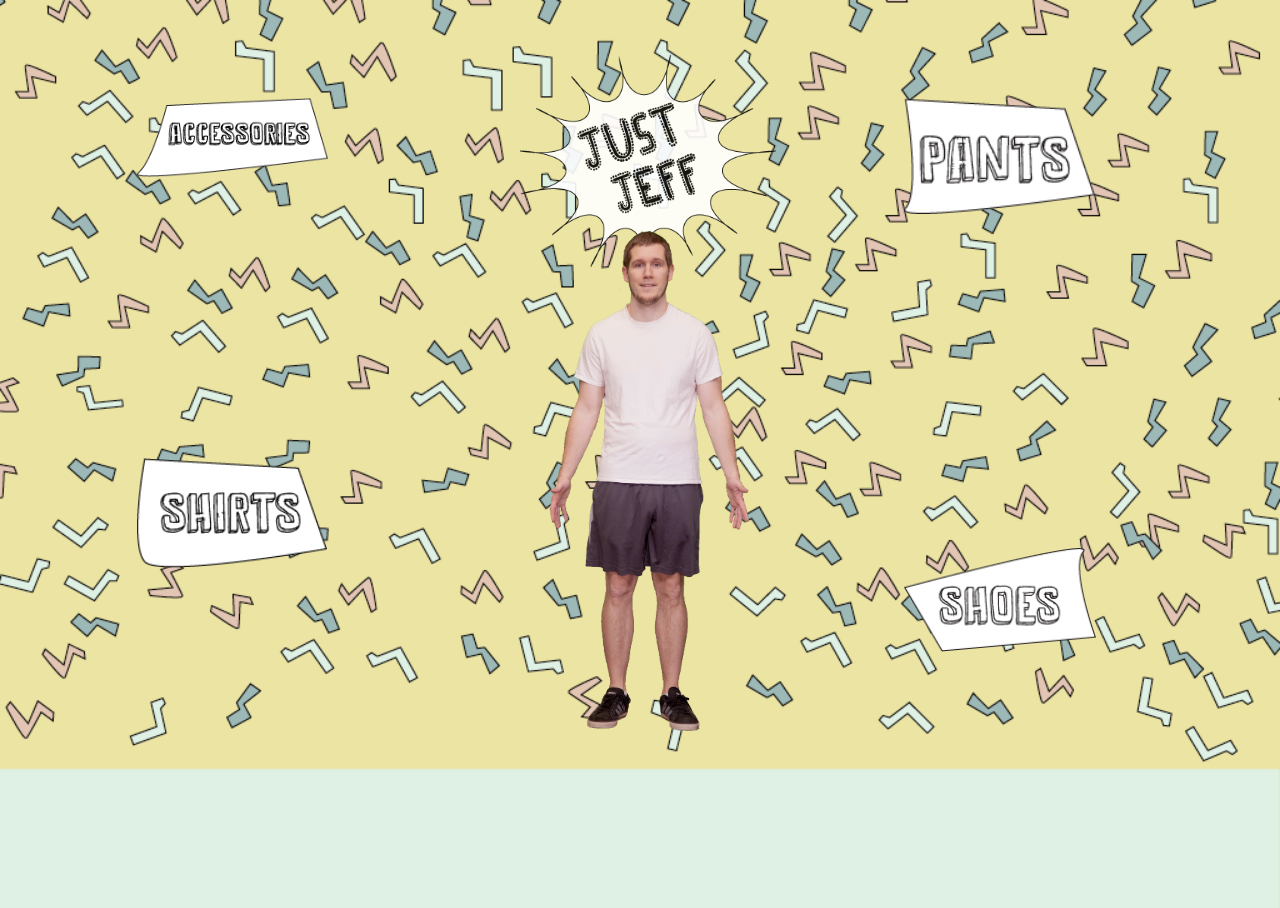
==== assets/links/dress jeff/index.html @ d267e1e3 "hii" ====
<!DOCTYPE html>
<html>
<head>

  <link rel="stylesheet" href="assets/css/style.css">

  <title>Just Jeff</title>
</head>


	<body> 
		<div class="background">

			<div class="title"><img src="assets/images/reg_jeff_title.png" width="100%"></div>
		
			<div class="accessories"><img src="assets/images/accessories.png" width="100%" onmouseover="this.src='assets/images/accessories_click.png';" onmouseout="this.src='assets/images/accessories.png';"/></div>
		
			<div class="pants"><img src="assets/images/pants.png" width="100%" onmouseover="this.src='assets/images/pants_click.png';" onmouseout="this.src='assets/images/pants.png';"/>

					<img class="athleticshorts" src="assets/items/athletic_shorts.png">
					<img class="glowsix" src="assets/items/glow.png">

					<img class="adventurepants" src="assets/items/adventure_pants.png" >
					<img class="glowfive" src="assets/items/glow.png">
					

					<img class="jorts"  src="assets/items/jorts.png">
					<img class="glowfour" src="assets/items/glow.png">
			</div>
		
			<div class="shirts"><img src="assets/images/shirts.png" width="100%" onmouseover="this.src='assets/images/shirts_click.png';" onmouseout="this.src='assets/images/shirts.png';"/>
					
					<img class="plainshirt" src="assets/items/plain_tee.png">
					<img class="glowthree" src="assets/items/glow.png">

					<img class="journeyshirt" src="assets/items/journey_shirt.png" >
					<img class="glowtwo" src="assets/items/glow.png">
					

					<img class="classyshirt"  src="assets/items/classy_shirt.png">
					<img class="glowone" src="assets/items/glow.png">

					



			</div>
		
			<div class="shoes"><img src="assets/images/shoes.png" width="100%" onmouseover="this.src='assets/images/shoes_click.png';" onmouseout="this.src='assets/images/shoes.png';"/></div>
		
			<div class="baseimage"><img id="main" src="assets/combos/one.png" width="150%" height="150%" /></div>

			<div class="baseimage"><img id="two" src="assets/combos/two.png" width="150%" height="150%" /></div>

			<div class="baseimage"><img id="three" src="assets/combos/three.png" width="150%" height="150%" /></div>
			
			<div class="baseimage"><img id="four" src="assets/combos/four.png" width="150%" height="150%" /></div>

			<div class="baseimage"><img id="five" src="assets/combos/five.png" width="150%" height="150%" /></div>

			<div class="baseimage"><img id="six" src="assets/combos/six.png" width="150%" height="150%" /></div>
			
			<div class="baseimage"><img id="seven" src="assets/combos/seven.png" width="150%" height="150%" /></div>

			<div class="baseimage"><img id="eight" src="assets/combos/eight.png" width="150%" height="150%" /></div>


			<div class="baseimage"><img id="nine" src="assets/combos/nine.png" width="150%" height="150%" /></div>





		</div>

  <script src="https://ajax.googleapis.com/ajax/libs/jquery/2.2.0/jquery.min.js"></script>
  <script type="text/javascript" src="assets/js/script.js"></script>
  <script type="text/javascript" src="assets/js/library/jquery-ui.min.js"></script>
	</body>


</html>
---- assets/links/dress jeff/assets/css/style.css ----
html{
	height:100%;
	width:100%;
	 background: url(../images/background.png) no-repeat center center ; 
 	 -webkit-background-size: cover;
 	 -moz-background-size: cover;
  	 -o-background-size: cover;
  	 background-size: cover;
}
body{
	height:100%;
	width:100%;
}

.title{
	position: absolute;
	width:20%;
	height: auto;
	left: 40%;
	bottom:70%;
	z-index: -11;
	opacity: .9;
}


.background{
	height:100%;
	width:100%;
	position: absolute;
}

.accessories{
	position: absolute;
	top:10%;
	left:10%;
	width:15%;
}
.pants{
	position: absolute;
	top: 10%;
	left:70%;
	width:15%;
}

	.athleticshorts{
		position: absolute;
		width:120%;
		bottom:4vh;
		left:-15vw;
		
	
	
	}
	.glowsix{
		position: absolute;
		width:170%;
		top: -100%;
		left:-20vw;
		display: none;
		z-index: -1;
		
	
	}
	.adventurepants{
		position: absolute;
		width: 100%;
		left:13vw;
		bottom:-11vh;
		
	
	}
	.glowfive{
		position: absolute;
		width: 180%;
		left:8vw;
		bottom:-7vh;
		display: none;
		z-index: -1;
		
	
	}
	.athleticshorts:hover + .glowsix{
		display: block;
	}
	.adventurepants:hover + .glowfive{
		display: block;
	}
	.adventurepants:hover{
		width: 110%;
	}
	.athleticshorts:hover{
		width: 110%;
	}

	.jorts{
		position: absolute;
		width: 100%;
		top:7vh;

	}

	.glowfour{
		position: absolute;
		top:-2vh;
		left:-2vw;
		width: 180%;
		display: none;
		z-index: -1;
		
	
	}
	.jorts:hover + .glowfour{
		display: block;
	}
	.jorts:hover{
		width: 110%;
	}


.shirts{
	position: absolute;
	top: 50%;
	left:10%;
	width:15%;
}

	
	.journeyshirt{
		position: absolute;
		width:100%;
		bottom: 40%;
		left:5vw;
	
	
	}
	.glowtwo{
		position: absolute;
		width:160%;
		bottom: 50%;
		left:2vw;
		display: none;
		z-index: -1;
		
	
	}
	.classyshirt{
		position: absolute;
		width: 120%;
		left:15vw;
		bottom:10%;
		
	
	}
	.glowone{
		position: absolute;
		width: 160%;
		left:12vw;
		bottom:1%;
		display: none;
		z-index: -1;
		
	
	}
	.classyshirt:hover + .glowone{
		display: block;
	}
	.journeyshirt:hover + .glowtwo{
		display: block;
	}
	.journeyshirt:hover{
		width: 110%;
	}
	.classyshirt:hover{
		width: 130%;
	}

	.plainshirt{
		position: absolute;
		width: 100%;


	}

	.glowthree{
		position: absolute;
		width: 160%;
		display: none;
		z-index: -1;
		
	
	}
	.plainshirt:hover + .glowthree{
		display: block;
	}
	.plainshirt:hover{
		width: 110%;
	}

.shoes{
	position: absolute;
	top: 60%;
	left:70%;
	width:15%;
}
.baseimage{
	position: absolute;
	top: 17%;
	left:33%;
	width: 22%;
	z-index: -10;
}
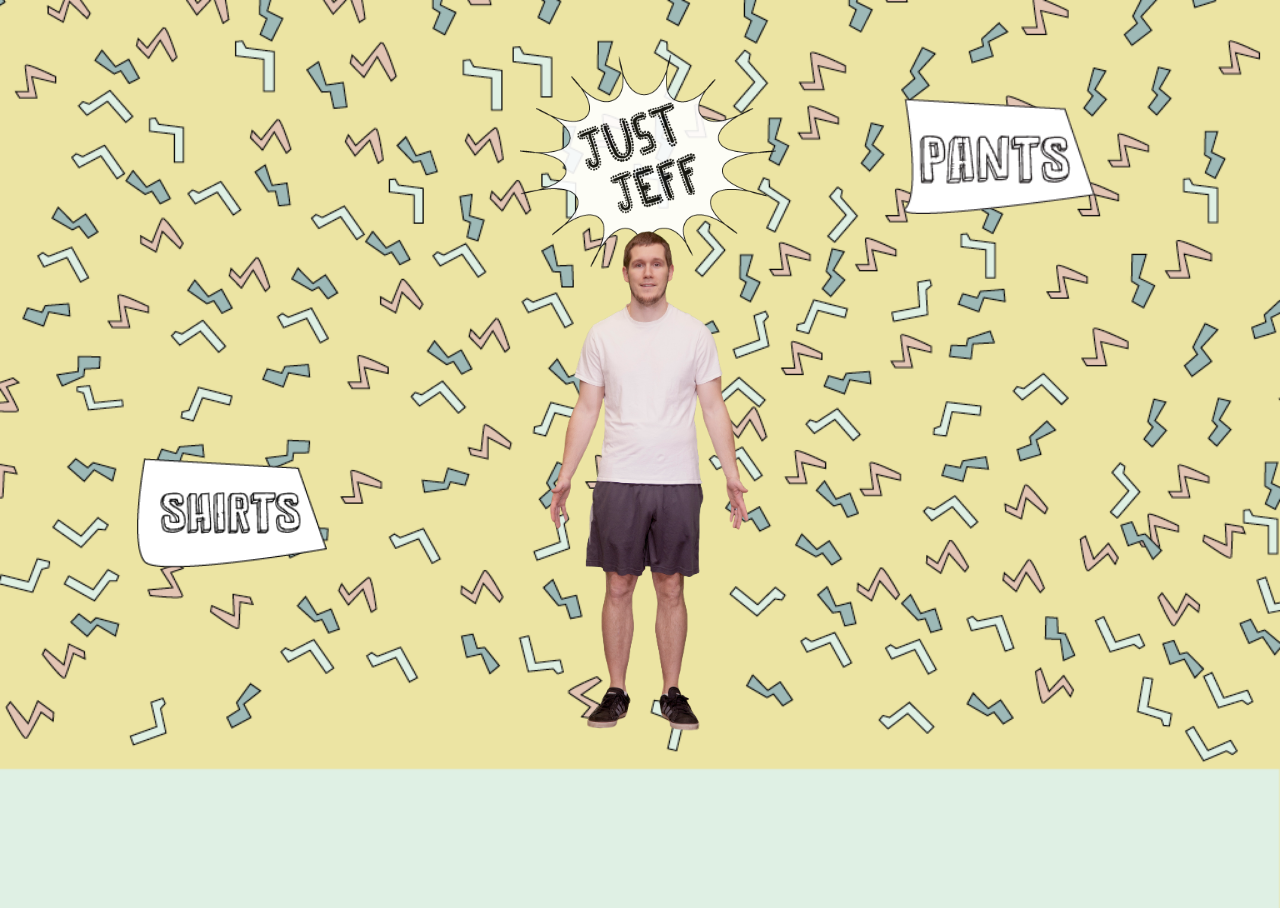
==== commit f3d190eb: "hello" ====
--- a/assets/links/dress jeff/index.html
+++ b/assets/links/dress jeff/index.html
@@ -13,7 +13,7 @@
 
 			<div class="title"><img src="assets/images/reg_jeff_title.png" width="100%"></div>
 		
-			<div class="accessories"><img src="assets/images/accessories.png" width="100%" onmouseover="this.src='assets/images/accessories_click.png';" onmouseout="this.src='assets/images/accessories.png';"/></div>
+			
 		
 			<div class="pants"><img src="assets/images/pants.png" width="100%" onmouseover="this.src='assets/images/pants_click.png';" onmouseout="this.src='assets/images/pants.png';"/>
 
@@ -46,7 +46,7 @@
 
 			</div>
 		
-			<div class="shoes"><img src="assets/images/shoes.png" width="100%" onmouseover="this.src='assets/images/shoes_click.png';" onmouseout="this.src='assets/images/shoes.png';"/></div>
+			
 		
 			<div class="baseimage"><img id="main" src="assets/combos/one.png" width="150%" height="150%" /></div>
 
